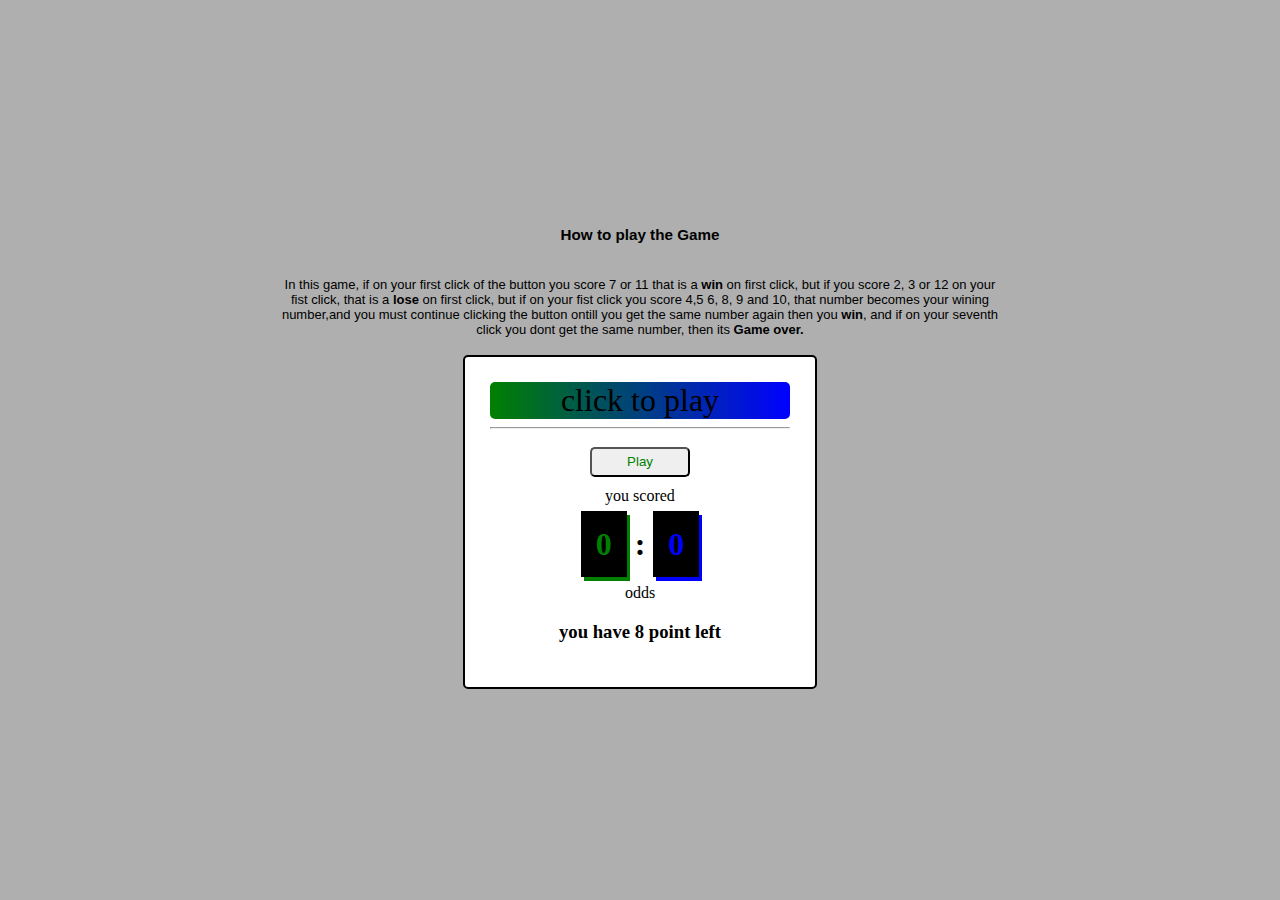
==== index.html @ 6cd52b87 "second commit" ====
<!DOCTYPE html>
<html lang="en">
  <head>
    <meta charset="UTF-8" />
    <meta http-equiv="X-UA-Compatible" content="IE=edge" />
    <meta name="viewport" content="width=device-width, initial-scale=1.0" />
    <title>About page</title>
    <link rel="stylesheet" href="styles.css" />
    <link
      rel="stylesheet"
      href="https://stackpath.bootstrapcdn.com/font-awesome/4.7.0/css/font-awesome.min.css"
    />
  </head>
  <body>
    <header class="container">
      <div class="title">
        <h3 class="item">How to play the Game</h3>
        <div class="game-text">
          <p>
            In this game, if on your first click of the button you score 7 or 11
            that is a <b>win</b> on first click, but if you score 2, 3 or 12 on
            your fist click, that is a <b>lose</b> on first click, but if on
            your fist click you score 4,5 6, 8, 9 and 10, that number becomes
            your wining number,and you must continue clicking the button ontill
            you get the same number again then you <b>win</b>, and if on your
            seventh click you dont get the same number, then its
            <b>Game over.</b>
          </p>
        </div>
      </div>
      <div class="wrapper">
        <div class="alert-box">
          <div class="alert">click to play</div>
        </div>
        <hr />
        <div class="btn">
          <button class="play">Play</button>
        </div>
        <div class="score">
          you scored
          <h1><span id="num">0</span> : <span id="num-1"> 0</span></h1>
          odds
        </div>
        <div class="point">
          <h3><span id="point-num">you have 8 point left</span></h3>
        </div>
      </div>
    </header>

    <script src="app.js"></script>
  </body>
</html>
---- styles.css ----
body {
  padding: 0;
  margin: 0;
  box-sizing: border-box;
}

.container {
  display: flex;
  justify-content: center;
  align-items: center;
  width: 100%;
  height: 100vh;
  flex-direction: column;
  background-color: rgba(0, 0, 0, 0.315);
}

.wrapper {
  padding: 25px;
  border: 2px solid black;
  border-radius: 5px;
  width: 300px;
  background-color: white;
}

.title {
  width: 81vh;
  text-align: center;
  font-family: Arial, Helvetica, sans-serif;
  font-size: small;
}

.game-text {
  padding: 5px;
}

.alert {
  text-align: center;
  font-size: 2em;
}

.alert-box {
  background-image: linear-gradient(to right, green, blue);
  border-radius: 5px;
  transition: 0.3s;
}

.play {
  width: 100px;
  height: 30px;
  border-radius: 5px;
  color: green;
  transition: 0.2s;
  z-index: 10;
}

#num {
  color: green;
  background-color: black;
  padding: 15px;
  box-shadow: 3px 4px;
}

#num-1 {
  color: blue;
  background-color: black;
  padding: 15px;
  box-shadow: 3px 4px;
}

.play:hover {
  background-color: rgba(0, 0, 0, 0.356);
}

.btn {
  text-align: center;
  padding: 10px 0px;
}

.point {
  text-align: center;
}

.score {
  text-align: center;
  font-weight: 500;
}

.danger {
  color: red;
}

.deafult {
  color: black;
}

.success {
  color: goldenrod;
}
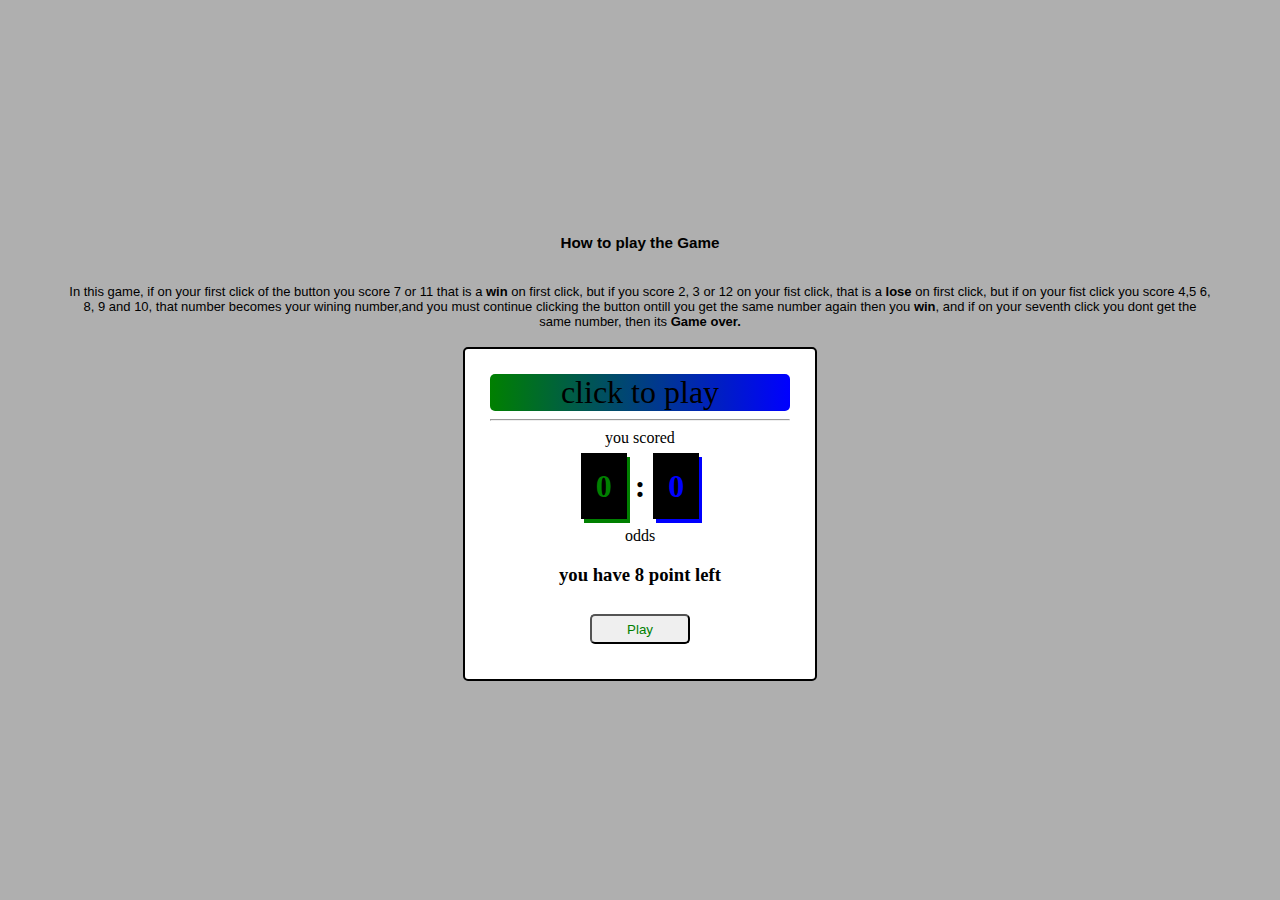
==== commit dc5f0993: "index.html" ====
--- a/index.html
+++ b/index.html
@@ -33,9 +33,6 @@
           <div class="alert">click to play</div>
         </div>
         <hr />
-        <div class="btn">
-          <button class="play">Play</button>
-        </div>
         <div class="score">
           you scored
           <h1><span id="num">0</span> : <span id="num-1"> 0</span></h1>
@@ -44,6 +41,9 @@
         <div class="point">
           <h3><span id="point-num">you have 8 point left</span></h3>
         </div>
+        <div class="btn">
+          <button class="play">Play</button>
+        </div>
       </div>
     </header>
 
--- a/styles.css
+++ b/styles.css
@@ -23,7 +23,8 @@
 }
 
 .title {
-  width: 81vh;
+  width: 90%;
+  margin: 0 auto;
   text-align: center;
   font-family: Arial, Helvetica, sans-serif;
   font-size: small;
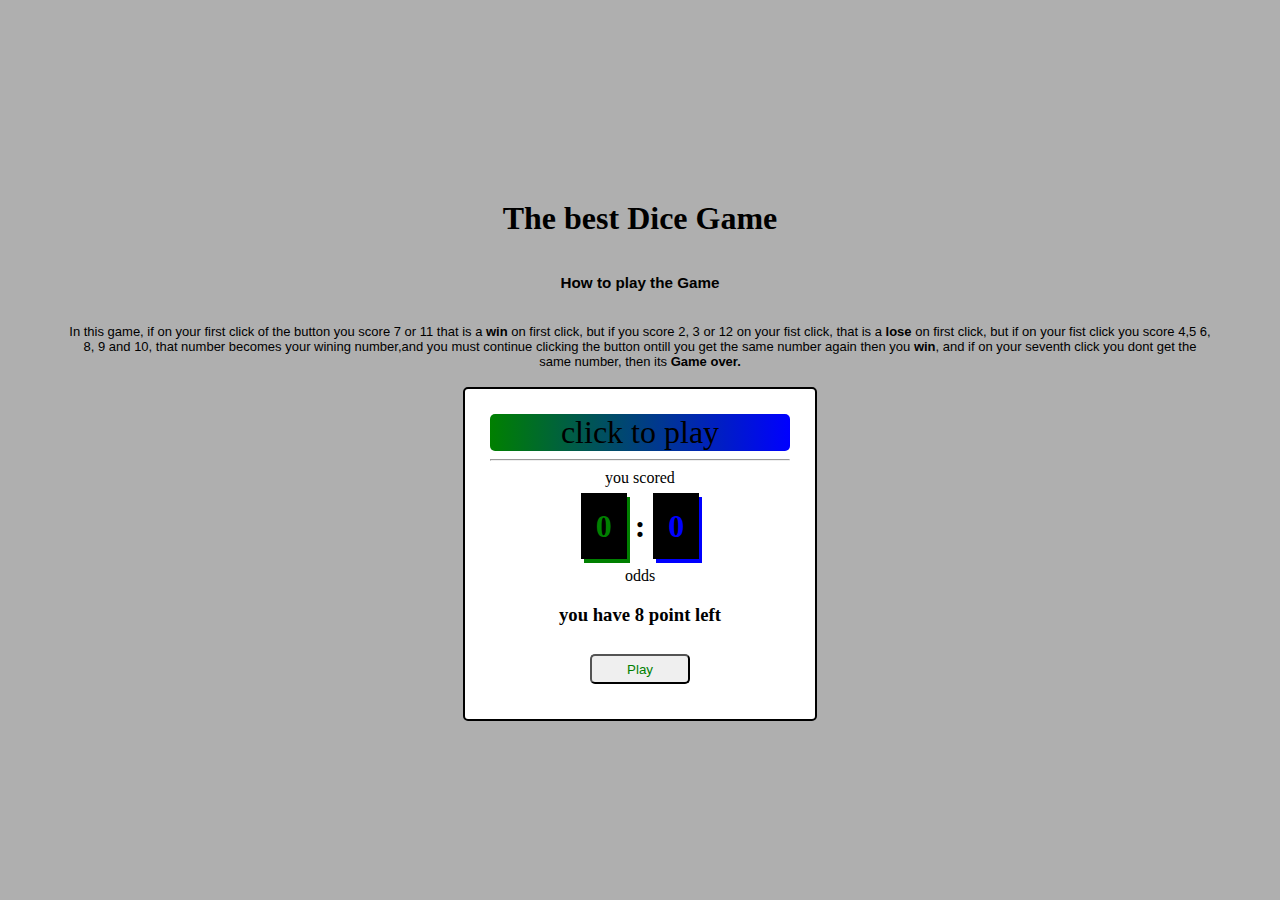
==== commit 05eeeac1: "solved issue #10: the header was missing a title" ====
--- a/index.html
+++ b/index.html
@@ -1,52 +1,53 @@
 <!DOCTYPE html>
 <html lang="en">
-  <head>
-    <meta charset="UTF-8" />
-    <meta http-equiv="X-UA-Compatible" content="IE=edge" />
-    <meta name="viewport" content="width=device-width, initial-scale=1.0" />
-    <title>About page</title>
-    <link rel="stylesheet" href="styles.css" />
-    <link
-      rel="stylesheet"
-      href="https://stackpath.bootstrapcdn.com/font-awesome/4.7.0/css/font-awesome.min.css"
-    />
-  </head>
-  <body>
-    <header class="container">
-      <div class="title">
-        <h3 class="item">How to play the Game</h3>
-        <div class="game-text">
-          <p>
-            In this game, if on your first click of the button you score 7 or 11
-            that is a <b>win</b> on first click, but if you score 2, 3 or 12 on
-            your fist click, that is a <b>lose</b> on first click, but if on
-            your fist click you score 4,5 6, 8, 9 and 10, that number becomes
-            your wining number,and you must continue clicking the button ontill
-            you get the same number again then you <b>win</b>, and if on your
-            seventh click you dont get the same number, then its
-            <b>Game over.</b>
-          </p>
-        </div>
+
+<head>
+  <meta charset="UTF-8" />
+  <meta http-equiv="X-UA-Compatible" content="IE=edge" />
+  <meta name="viewport" content="width=device-width, initial-scale=1.0" />
+  <title>About page</title>
+  <link rel="stylesheet" href="styles.css" />
+  <link rel="stylesheet" href="https://stackpath.bootstrapcdn.com/font-awesome/4.7.0/css/font-awesome.min.css" />
+</head>
+
+<body>
+  <header class="container">
+    <h1>The best Dice Game</h1>
+    <div class="title">
+      <h3 class="item">How to play the Game</h3>
+      <div class="game-text">
+        <p>
+          In this game, if on your first click of the button you score 7 or 11
+          that is a <b>win</b> on first click, but if you score 2, 3 or 12 on
+          your fist click, that is a <b>lose</b> on first click, but if on
+          your fist click you score 4,5 6, 8, 9 and 10, that number becomes
+          your wining number,and you must continue clicking the button ontill
+          you get the same number again then you <b>win</b>, and if on your
+          seventh click you dont get the same number, then its
+          <b>Game over.</b>
+        </p>
       </div>
-      <div class="wrapper">
-        <div class="alert-box">
-          <div class="alert">click to play</div>
-        </div>
-        <hr />
-        <div class="score">
-          you scored
-          <h1><span id="num">0</span> : <span id="num-1"> 0</span></h1>
-          odds
-        </div>
-        <div class="point">
-          <h3><span id="point-num">you have 8 point left</span></h3>
-        </div>
-        <div class="btn">
-          <button class="play">Play</button>
-        </div>
+    </div>
+    <div class="wrapper">
+      <div class="alert-box">
+        <div class="alert">click to play</div>
       </div>
-    </header>
+      <hr />
+      <div class="score">
+        you scored
+        <h1><span id="num">0</span> : <span id="num-1"> 0</span></h1>
+        odds
+      </div>
+      <div class="point">
+        <h3><span id="point-num">you have 8 point left</span></h3>
+      </div>
+      <div class="btn">
+        <button class="play">Play</button>
+      </div>
+    </div>
+  </header>
 
-    <script src="app.js"></script>
-  </body>
-</html>
+  <script src="app.js"></script>
+</body>
+
+</html>